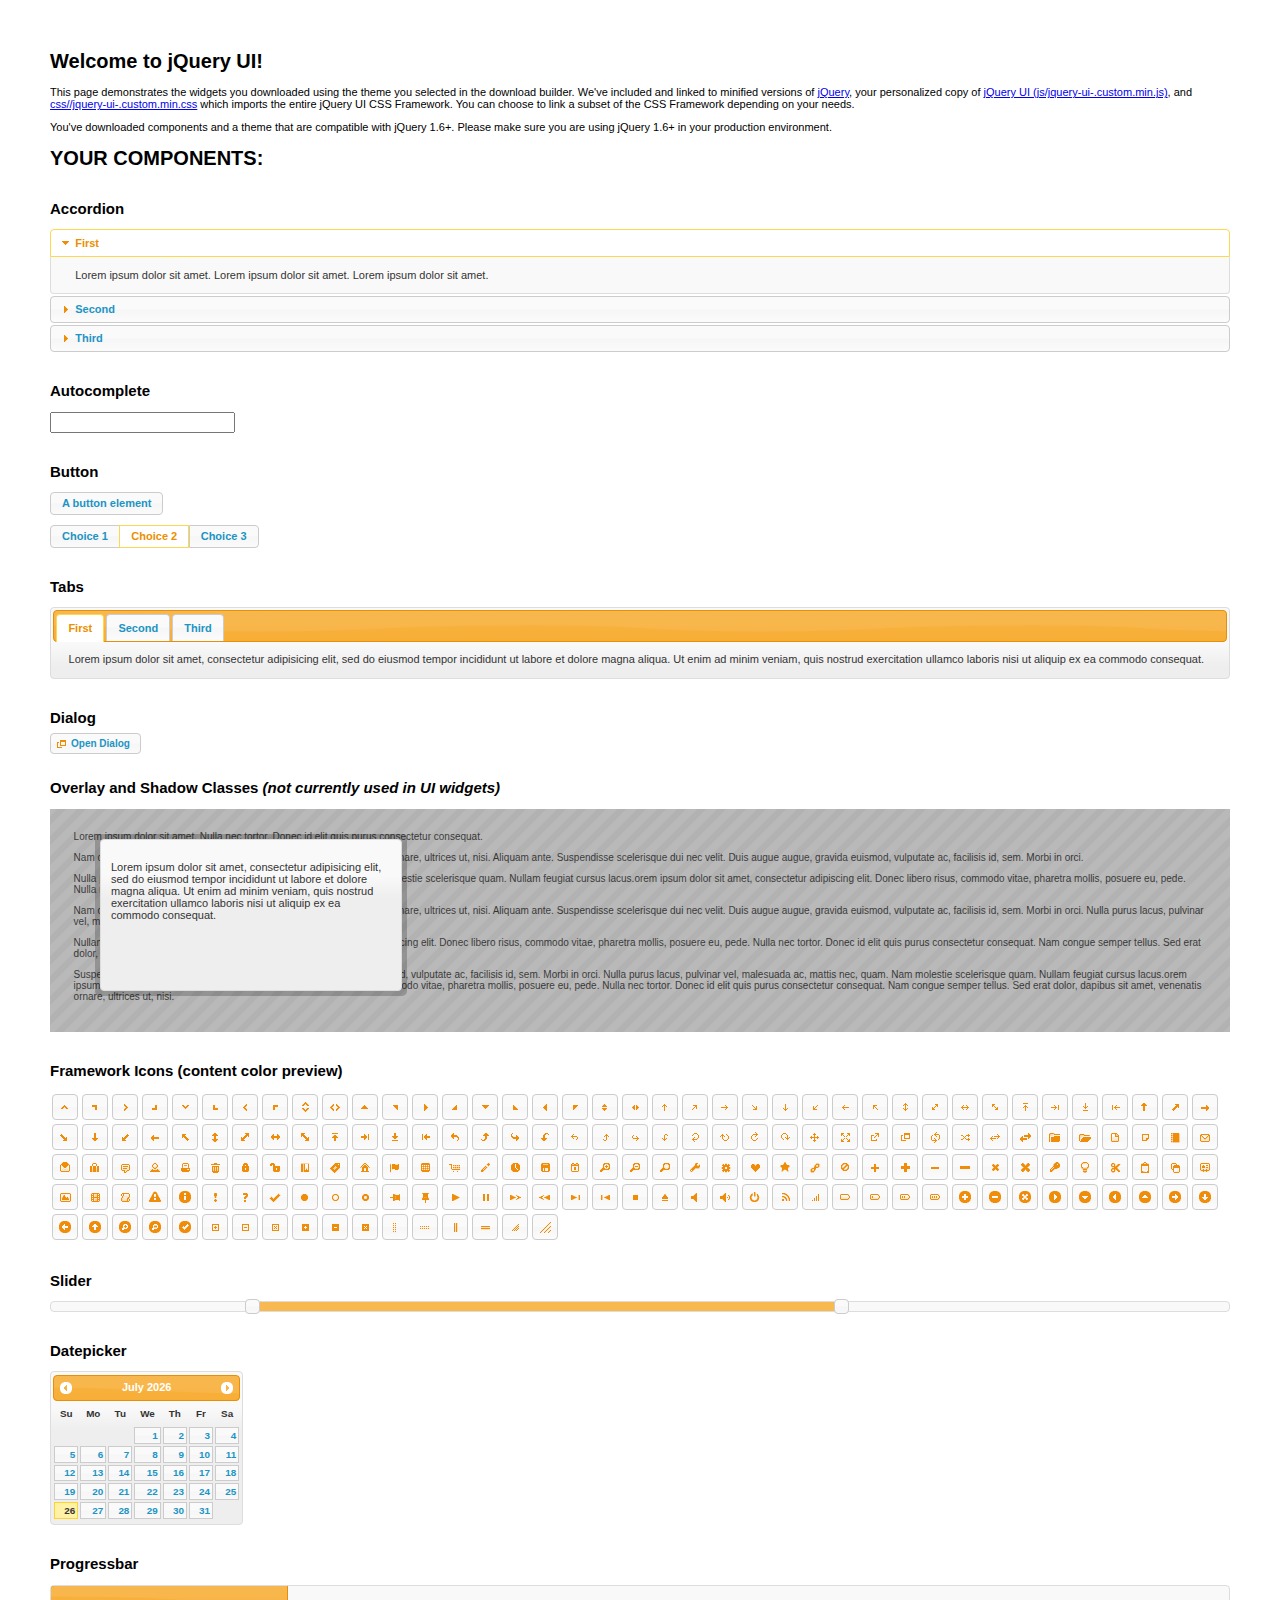
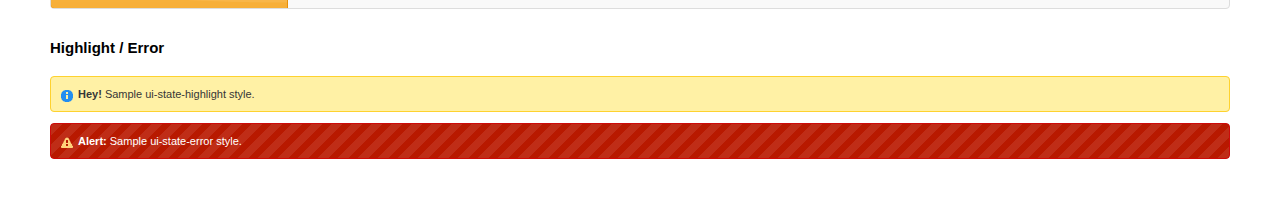
==== public/jquery-ui/index.html @ 919c1bcc "Added old UI" ====
<!doctype html>
<html lang="us">
<head>
	<meta charset="utf-8">
	<title>jQuery UI Example Page</title>
	<link href="css/ui-lightness/jquery-ui-1.10.4.custom.css" rel="stylesheet">
	<script src="js/jquery-1.10.2.js"></script>
	<script src="js/jquery-ui-1.10.4.custom.js"></script>
	<script>
	$(function() {
		
		$( "#accordion" ).accordion();
		

		
		var availableTags = [
			"ActionScript",
			"AppleScript",
			"Asp",
			"BASIC",
			"C",
			"C++",
			"Clojure",
			"COBOL",
			"ColdFusion",
			"Erlang",
			"Fortran",
			"Groovy",
			"Haskell",
			"Java",
			"JavaScript",
			"Lisp",
			"Perl",
			"PHP",
			"Python",
			"Ruby",
			"Scala",
			"Scheme"
		];
		$( "#autocomplete" ).autocomplete({
			source: availableTags
		});
		

		
		$( "#button" ).button();
		$( "#radioset" ).buttonset();
		

		
		$( "#tabs" ).tabs();
		

		
		$( "#dialog" ).dialog({
			autoOpen: false,
			width: 400,
			buttons: [
				{
					text: "Ok",
					click: function() {
						$( this ).dialog( "close" );
					}
				},
				{
					text: "Cancel",
					click: function() {
						$( this ).dialog( "close" );
					}
				}
			]
		});

		// Link to open the dialog
		$( "#dialog-link" ).click(function( event ) {
			$( "#dialog" ).dialog( "open" );
			event.preventDefault();
		});
		

		
		$( "#datepicker" ).datepicker({
			inline: true
		});
		

		
		$( "#slider" ).slider({
			range: true,
			values: [ 17, 67 ]
		});
		

		
		$( "#progressbar" ).progressbar({
			value: 20
		});
		

		// Hover states on the static widgets
		$( "#dialog-link, #icons li" ).hover(
			function() {
				$( this ).addClass( "ui-state-hover" );
			},
			function() {
				$( this ).removeClass( "ui-state-hover" );
			}
		);
	});
	</script>
	<style>
	body{
		font: 62.5% "Trebuchet MS", sans-serif;
		margin: 50px;
	}
	.demoHeaders {
		margin-top: 2em;
	}
	#dialog-link {
		padding: .4em 1em .4em 20px;
		text-decoration: none;
		position: relative;
	}
	#dialog-link span.ui-icon {
		margin: 0 5px 0 0;
		position: absolute;
		left: .2em;
		top: 50%;
		margin-top: -8px;
	}
	#icons {
		margin: 0;
		padding: 0;
	}
	#icons li {
		margin: 2px;
		position: relative;
		padding: 4px 0;
		cursor: pointer;
		float: left;
		list-style: none;
	}
	#icons span.ui-icon {
		float: left;
		margin: 0 4px;
	}
	.fakewindowcontain .ui-widget-overlay {
		position: absolute;
	}
	</style>
</head>
<body>

<h1>Welcome to jQuery UI!</h1>

<div class="ui-widget">
	<p>This page demonstrates the widgets you downloaded using the theme you selected in the download builder. We've included and linked to minified versions of <a href="js/jquery-1.10.2.js">jQuery</a>, your personalized copy of <a href="js/jquery-ui-.custom.min.js">jQuery UI (js/jquery-ui-.custom.min.js)</a>, and <a href="css//jquery-ui-.custom.min.css">css//jquery-ui-.custom.min.css</a> which imports the entire jQuery UI CSS Framework. You can choose to link a subset of the CSS Framework depending on your needs. </p>
	<p>You've downloaded components and a theme that are compatible with jQuery 1.6+. Please make sure you are using jQuery 1.6+ in your production environment.</p>
</div>

<h1>YOUR COMPONENTS:</h1>


<!-- Accordion -->
<h2 class="demoHeaders">Accordion</h2>
<div id="accordion">
	<h3>First</h3>
	<div>Lorem ipsum dolor sit amet. Lorem ipsum dolor sit amet. Lorem ipsum dolor sit amet.</div>
	<h3>Second</h3>
	<div>Phasellus mattis tincidunt nibh.</div>
	<h3>Third</h3>
	<div>Nam dui erat, auctor a, dignissim quis.</div>
</div>



<!-- Autocomplete -->
<h2 class="demoHeaders">Autocomplete</h2>
<div>
	<input id="autocomplete" title="type &quot;a&quot;">
</div>



<!-- Button -->
<h2 class="demoHeaders">Button</h2>
<button id="button">A button element</button>
<form style="margin-top: 1em;">
	<div id="radioset">
		<input type="radio" id="radio1" name="radio"><label for="radio1">Choice 1</label>
		<input type="radio" id="radio2" name="radio" checked="checked"><label for="radio2">Choice 2</label>
		<input type="radio" id="radio3" name="radio"><label for="radio3">Choice 3</label>
	</div>
</form>



<!-- Tabs -->
<h2 class="demoHeaders">Tabs</h2>
<div id="tabs">
	<ul>
		<li><a href="#tabs-1">First</a></li>
		<li><a href="#tabs-2">Second</a></li>
		<li><a href="#tabs-3">Third</a></li>
	</ul>
	<div id="tabs-1">Lorem ipsum dolor sit amet, consectetur adipisicing elit, sed do eiusmod tempor incididunt ut labore et dolore magna aliqua. Ut enim ad minim veniam, quis nostrud exercitation ullamco laboris nisi ut aliquip ex ea commodo consequat.</div>
	<div id="tabs-2">Phasellus mattis tincidunt nibh. Cras orci urna, blandit id, pretium vel, aliquet ornare, felis. Maecenas scelerisque sem non nisl. Fusce sed lorem in enim dictum bibendum.</div>
	<div id="tabs-3">Nam dui erat, auctor a, dignissim quis, sollicitudin eu, felis. Pellentesque nisi urna, interdum eget, sagittis et, consequat vestibulum, lacus. Mauris porttitor ullamcorper augue.</div>
</div>



<!-- Dialog NOTE: Dialog is not generated by UI in this demo so it can be visually styled in themeroller-->
<h2 class="demoHeaders">Dialog</h2>
<p><a href="#" id="dialog-link" class="ui-state-default ui-corner-all"><span class="ui-icon ui-icon-newwin"></span>Open Dialog</a></p>

<h2 class="demoHeaders">Overlay and Shadow Classes <em>(not currently used in UI widgets)</em></h2>
<div style="position: relative; width: 96%; height: 200px; padding:1% 2%; overflow:hidden;" class="fakewindowcontain">
	<p>Lorem ipsum dolor sit amet,  Nulla nec tortor. Donec id elit quis purus consectetur consequat. </p><p>Nam congue semper tellus. Sed erat dolor, dapibus sit amet, venenatis ornare, ultrices ut, nisi. Aliquam ante. Suspendisse scelerisque dui nec velit. Duis augue augue, gravida euismod, vulputate ac, facilisis id, sem. Morbi in orci. </p><p>Nulla purus lacus, pulvinar vel, malesuada ac, mattis nec, quam. Nam molestie scelerisque quam. Nullam feugiat cursus lacus.orem ipsum dolor sit amet, consectetur adipiscing elit. Donec libero risus, commodo vitae, pharetra mollis, posuere eu, pede. Nulla nec tortor. Donec id elit quis purus consectetur consequat. </p><p>Nam congue semper tellus. Sed erat dolor, dapibus sit amet, venenatis ornare, ultrices ut, nisi. Aliquam ante. Suspendisse scelerisque dui nec velit. Duis augue augue, gravida euismod, vulputate ac, facilisis id, sem. Morbi in orci. Nulla purus lacus, pulvinar vel, malesuada ac, mattis nec, quam. Nam molestie scelerisque quam. </p><p>Nullam feugiat cursus lacus.orem ipsum dolor sit amet, consectetur adipiscing elit. Donec libero risus, commodo vitae, pharetra mollis, posuere eu, pede. Nulla nec tortor. Donec id elit quis purus consectetur consequat. Nam congue semper tellus. Sed erat dolor, dapibus sit amet, venenatis ornare, ultrices ut, nisi. Aliquam ante. </p><p>Suspendisse scelerisque dui nec velit. Duis augue augue, gravida euismod, vulputate ac, facilisis id, sem. Morbi in orci. Nulla purus lacus, pulvinar vel, malesuada ac, mattis nec, quam. Nam molestie scelerisque quam. Nullam feugiat cursus lacus.orem ipsum dolor sit amet, consectetur adipiscing elit. Donec libero risus, commodo vitae, pharetra mollis, posuere eu, pede. Nulla nec tortor. Donec id elit quis purus consectetur consequat. Nam congue semper tellus. Sed erat dolor, dapibus sit amet, venenatis ornare, ultrices ut, nisi. </p>

	<!-- ui-dialog -->
	<div class="ui-overlay"><div class="ui-widget-overlay"></div><div class="ui-widget-shadow ui-corner-all" style="width: 302px; height: 152px; position: absolute; left: 50px; top: 30px;"></div></div>
	<div style="position: absolute; width: 280px; height: 130px;left: 50px; top: 30px; padding: 10px;" class="ui-widget ui-widget-content ui-corner-all">
		<div class="ui-dialog-content ui-widget-content" style="background: none; border: 0;">
			<p>Lorem ipsum dolor sit amet, consectetur adipisicing elit, sed do eiusmod tempor incididunt ut labore et dolore magna aliqua. Ut enim ad minim veniam, quis nostrud exercitation ullamco laboris nisi ut aliquip ex ea commodo consequat.</p>
		</div>
	</div>

</div>

<!-- ui-dialog -->
<div id="dialog" title="Dialog Title">
	<p>Lorem ipsum dolor sit amet, consectetur adipisicing elit, sed do eiusmod tempor incididunt ut labore et dolore magna aliqua. Ut enim ad minim veniam, quis nostrud exercitation ullamco laboris nisi ut aliquip ex ea commodo consequat.</p>
</div>



<h2 class="demoHeaders">Framework Icons (content color preview)</h2>
<ul id="icons" class="ui-widget ui-helper-clearfix">
	<li class="ui-state-default ui-corner-all" title=".ui-icon-carat-1-n"><span class="ui-icon ui-icon-carat-1-n"></span></li>
	<li class="ui-state-default ui-corner-all" title=".ui-icon-carat-1-ne"><span class="ui-icon ui-icon-carat-1-ne"></span></li>
	<li class="ui-state-default ui-corner-all" title=".ui-icon-carat-1-e"><span class="ui-icon ui-icon-carat-1-e"></span></li>
	<li class="ui-state-default ui-corner-all" title=".ui-icon-carat-1-se"><span class="ui-icon ui-icon-carat-1-se"></span></li>
	<li class="ui-state-default ui-corner-all" title=".ui-icon-carat-1-s"><span class="ui-icon ui-icon-carat-1-s"></span></li>
	<li class="ui-state-default ui-corner-all" title=".ui-icon-carat-1-sw"><span class="ui-icon ui-icon-carat-1-sw"></span></li>
	<li class="ui-state-default ui-corner-all" title=".ui-icon-carat-1-w"><span class="ui-icon ui-icon-carat-1-w"></span></li>
	<li class="ui-state-default ui-corner-all" title=".ui-icon-carat-1-nw"><span class="ui-icon ui-icon-carat-1-nw"></span></li>
	<li class="ui-state-default ui-corner-all" title=".ui-icon-carat-2-n-s"><span class="ui-icon ui-icon-carat-2-n-s"></span></li>
	<li class="ui-state-default ui-corner-all" title=".ui-icon-carat-2-e-w"><span class="ui-icon ui-icon-carat-2-e-w"></span></li>
	<li class="ui-state-default ui-corner-all" title=".ui-icon-triangle-1-n"><span class="ui-icon ui-icon-triangle-1-n"></span></li>
	<li class="ui-state-default ui-corner-all" title=".ui-icon-triangle-1-ne"><span class="ui-icon ui-icon-triangle-1-ne"></span></li>
	<li class="ui-state-default ui-corner-all" title=".ui-icon-triangle-1-e"><span class="ui-icon ui-icon-triangle-1-e"></span></li>
	<li class="ui-state-default ui-corner-all" title=".ui-icon-triangle-1-se"><span class="ui-icon ui-icon-triangle-1-se"></span></li>
	<li class="ui-state-default ui-corner-all" title=".ui-icon-triangle-1-s"><span class="ui-icon ui-icon-triangle-1-s"></span></li>
	<li class="ui-state-default ui-corner-all" title=".ui-icon-triangle-1-sw"><span class="ui-icon ui-icon-triangle-1-sw"></span></li>
	<li class="ui-state-default ui-corner-all" title=".ui-icon-triangle-1-w"><span class="ui-icon ui-icon-triangle-1-w"></span></li>
	<li class="ui-state-default ui-corner-all" title=".ui-icon-triangle-1-nw"><span class="ui-icon ui-icon-triangle-1-nw"></span></li>
	<li class="ui-state-default ui-corner-all" title=".ui-icon-triangle-2-n-s"><span class="ui-icon ui-icon-triangle-2-n-s"></span></li>
	<li class="ui-state-default ui-corner-all" title=".ui-icon-triangle-2-e-w"><span class="ui-icon ui-icon-triangle-2-e-w"></span></li>
	<li class="ui-state-default ui-corner-all" title=".ui-icon-arrow-1-n"><span class="ui-icon ui-icon-arrow-1-n"></span></li>
	<li class="ui-state-default ui-corner-all" title=".ui-icon-arrow-1-ne"><span class="ui-icon ui-icon-arrow-1-ne"></span></li>
	<li class="ui-state-default ui-corner-all" title=".ui-icon-arrow-1-e"><span class="ui-icon ui-icon-arrow-1-e"></span></li>
	<li class="ui-state-default ui-corner-all" title=".ui-icon-arrow-1-se"><span class="ui-icon ui-icon-arrow-1-se"></span></li>
	<li class="ui-state-default ui-corner-all" title=".ui-icon-arrow-1-s"><span class="ui-icon ui-icon-arrow-1-s"></span></li>
	<li class="ui-state-default ui-corner-all" title=".ui-icon-arrow-1-sw"><span class="ui-icon ui-icon-arrow-1-sw"></span></li>
	<li class="ui-state-default ui-corner-all" title=".ui-icon-arrow-1-w"><span class="ui-icon ui-icon-arrow-1-w"></span></li>
	<li class="ui-state-default ui-corner-all" title=".ui-icon-arrow-1-nw"><span class="ui-icon ui-icon-arrow-1-nw"></span></li>
	<li class="ui-state-default ui-corner-all" title=".ui-icon-arrow-2-n-s"><span class="ui-icon ui-icon-arrow-2-n-s"></span></li>
	<li class="ui-state-default ui-corner-all" title=".ui-icon-arrow-2-ne-sw"><span class="ui-icon ui-icon-arrow-2-ne-sw"></span></li>
	<li class="ui-state-default ui-corner-all" title=".ui-icon-arrow-2-e-w"><span class="ui-icon ui-icon-arrow-2-e-w"></span></li>
	<li class="ui-state-default ui-corner-all" title=".ui-icon-arrow-2-se-nw"><span class="ui-icon ui-icon-arrow-2-se-nw"></span></li>
	<li class="ui-state-default ui-corner-all" title=".ui-icon-arrowstop-1-n"><span class="ui-icon ui-icon-arrowstop-1-n"></span></li>
	<li class="ui-state-default ui-corner-all" title=".ui-icon-arrowstop-1-e"><span class="ui-icon ui-icon-arrowstop-1-e"></span></li>
	<li class="ui-state-default ui-corner-all" title=".ui-icon-arrowstop-1-s"><span class="ui-icon ui-icon-arrowstop-1-s"></span></li>
	<li class="ui-state-default ui-corner-all" title=".ui-icon-arrowstop-1-w"><span class="ui-icon ui-icon-arrowstop-1-w"></span></li>
	<li class="ui-state-default ui-corner-all" title=".ui-icon-arrowthick-1-n"><span class="ui-icon ui-icon-arrowthick-1-n"></span></li>
	<li class="ui-state-default ui-corner-all" title=".ui-icon-arrowthick-1-ne"><span class="ui-icon ui-icon-arrowthick-1-ne"></span></li>
	<li class="ui-state-default ui-corner-all" title=".ui-icon-arrowthick-1-e"><span class="ui-icon ui-icon-arrowthick-1-e"></span></li>
	<li class="ui-state-default ui-corner-all" title=".ui-icon-arrowthick-1-se"><span class="ui-icon ui-icon-arrowthick-1-se"></span></li>
	<li class="ui-state-default ui-corner-all" title=".ui-icon-arrowthick-1-s"><span class="ui-icon ui-icon-arrowthick-1-s"></span></li>
	<li class="ui-state-default ui-corner-all" title=".ui-icon-arrowthick-1-sw"><span class="ui-icon ui-icon-arrowthick-1-sw"></span></li>
	<li class="ui-state-default ui-corner-all" title=".ui-icon-arrowthick-1-w"><span class="ui-icon ui-icon-arrowthick-1-w"></span></li>
	<li class="ui-state-default ui-corner-all" title=".ui-icon-arrowthick-1-nw"><span class="ui-icon ui-icon-arrowthick-1-nw"></span></li>
	<li class="ui-state-default ui-corner-all" title=".ui-icon-arrowthick-2-n-s"><span class="ui-icon ui-icon-arrowthick-2-n-s"></span></li>
	<li class="ui-state-default ui-corner-all" title=".ui-icon-arrowthick-2-ne-sw"><span class="ui-icon ui-icon-arrowthick-2-ne-sw"></span></li>
	<li class="ui-state-default ui-corner-all" title=".ui-icon-arrowthick-2-e-w"><span class="ui-icon ui-icon-arrowthick-2-e-w"></span></li>
	<li class="ui-state-default ui-corner-all" title=".ui-icon-arrowthick-2-se-nw"><span class="ui-icon ui-icon-arrowthick-2-se-nw"></span></li>
	<li class="ui-state-default ui-corner-all" title=".ui-icon-arrowthickstop-1-n"><span class="ui-icon ui-icon-arrowthickstop-1-n"></span></li>
	<li class="ui-state-default ui-corner-all" title=".ui-icon-arrowthickstop-1-e"><span class="ui-icon ui-icon-arrowthickstop-1-e"></span></li>
	<li class="ui-state-default ui-corner-all" title=".ui-icon-arrowthickstop-1-s"><span class="ui-icon ui-icon-arrowthickstop-1-s"></span></li>
	<li class="ui-state-default ui-corner-all" title=".ui-icon-arrowthickstop-1-w"><span class="ui-icon ui-icon-arrowthickstop-1-w"></span></li>
	<li class="ui-state-default ui-corner-all" title=".ui-icon-arrowreturnthick-1-w"><span class="ui-icon ui-icon-arrowreturnthick-1-w"></span></li>
	<li class="ui-state-default ui-corner-all" title=".ui-icon-arrowreturnthick-1-n"><span class="ui-icon ui-icon-arrowreturnthick-1-n"></span></li>
	<li class="ui-state-default ui-corner-all" title=".ui-icon-arrowreturnthick-1-e"><span class="ui-icon ui-icon-arrowreturnthick-1-e"></span></li>
	<li class="ui-state-default ui-corner-all" title=".ui-icon-arrowreturnthick-1-s"><span class="ui-icon ui-icon-arrowreturnthick-1-s"></span></li>
	<li class="ui-state-default ui-corner-all" title=".ui-icon-arrowreturn-1-w"><span class="ui-icon ui-icon-arrowreturn-1-w"></span></li>
	<li class="ui-state-default ui-corner-all" title=".ui-icon-arrowreturn-1-n"><span class="ui-icon ui-icon-arrowreturn-1-n"></span></li>
	<li class="ui-state-default ui-corner-all" title=".ui-icon-arrowreturn-1-e"><span class="ui-icon ui-icon-arrowreturn-1-e"></span></li>
	<li class="ui-state-default ui-corner-all" title=".ui-icon-arrowreturn-1-s"><span class="ui-icon ui-icon-arrowreturn-1-s"></span></li>
	<li class="ui-state-default ui-corner-all" title=".ui-icon-arrowrefresh-1-w"><span class="ui-icon ui-icon-arrowrefresh-1-w"></span></li>
	<li class="ui-state-default ui-corner-all" title=".ui-icon-arrowrefresh-1-n"><span class="ui-icon ui-icon-arrowrefresh-1-n"></span></li>
	<li class="ui-state-default ui-corner-all" title=".ui-icon-arrowrefresh-1-e"><span class="ui-icon ui-icon-arrowrefresh-1-e"></span></li>
	<li class="ui-state-default ui-corner-all" title=".ui-icon-arrowrefresh-1-s"><span class="ui-icon ui-icon-arrowrefresh-1-s"></span></li>
	<li class="ui-state-default ui-corner-all" title=".ui-icon-arrow-4"><span class="ui-icon ui-icon-arrow-4"></span></li>
	<li class="ui-state-default ui-corner-all" title=".ui-icon-arrow-4-diag"><span class="ui-icon ui-icon-arrow-4-diag"></span></li>
	<li class="ui-state-default ui-corner-all" title=".ui-icon-extlink"><span class="ui-icon ui-icon-extlink"></span></li>
	<li class="ui-state-default ui-corner-all" title=".ui-icon-newwin"><span class="ui-icon ui-icon-newwin"></span></li>
	<li class="ui-state-default ui-corner-all" title=".ui-icon-refresh"><span class="ui-icon ui-icon-refresh"></span></li>
	<li class="ui-state-default ui-corner-all" title=".ui-icon-shuffle"><span class="ui-icon ui-icon-shuffle"></span></li>
	<li class="ui-state-default ui-corner-all" title=".ui-icon-transfer-e-w"><span class="ui-icon ui-icon-transfer-e-w"></span></li>
	<li class="ui-state-default ui-corner-all" title=".ui-icon-transferthick-e-w"><span class="ui-icon ui-icon-transferthick-e-w"></span></li>
	<li class="ui-state-default ui-corner-all" title=".ui-icon-folder-collapsed"><span class="ui-icon ui-icon-folder-collapsed"></span></li>
	<li class="ui-state-default ui-corner-all" title=".ui-icon-folder-open"><span class="ui-icon ui-icon-folder-open"></span></li>
	<li class="ui-state-default ui-corner-all" title=".ui-icon-document"><span class="ui-icon ui-icon-document"></span></li>
	<li class="ui-state-default ui-corner-all" title=".ui-icon-document-b"><span class="ui-icon ui-icon-document-b"></span></li>
	<li class="ui-state-default ui-corner-all" title=".ui-icon-note"><span class="ui-icon ui-icon-note"></span></li>
	<li class="ui-state-default ui-corner-all" title=".ui-icon-mail-closed"><span class="ui-icon ui-icon-mail-closed"></span></li>
	<li class="ui-state-default ui-corner-all" title=".ui-icon-mail-open"><span class="ui-icon ui-icon-mail-open"></span></li>
	<li class="ui-state-default ui-corner-all" title=".ui-icon-suitcase"><span class="ui-icon ui-icon-suitcase"></span></li>
	<li class="ui-state-default ui-corner-all" title=".ui-icon-comment"><span class="ui-icon ui-icon-comment"></span></li>
	<li class="ui-state-default ui-corner-all" title=".ui-icon-person"><span class="ui-icon ui-icon-person"></span></li>
	<li class="ui-state-default ui-corner-all" title=".ui-icon-print"><span class="ui-icon ui-icon-print"></span></li>
	<li class="ui-state-default ui-corner-all" title=".ui-icon-trash"><span class="ui-icon ui-icon-trash"></span></li>
	<li class="ui-state-default ui-corner-all" title=".ui-icon-locked"><span class="ui-icon ui-icon-locked"></span></li>
	<li class="ui-state-default ui-corner-all" title=".ui-icon-unlocked"><span class="ui-icon ui-icon-unlocked"></span></li>
	<li class="ui-state-default ui-corner-all" title=".ui-icon-bookmark"><span class="ui-icon ui-icon-bookmark"></span></li>
	<li class="ui-state-default ui-corner-all" title=".ui-icon-tag"><span class="ui-icon ui-icon-tag"></span></li>
	<li class="ui-state-default ui-corner-all" title=".ui-icon-home"><span class="ui-icon ui-icon-home"></span></li>
	<li class="ui-state-default ui-corner-all" title=".ui-icon-flag"><span class="ui-icon ui-icon-flag"></span></li>
	<li class="ui-state-default ui-corner-all" title=".ui-icon-calculator"><span class="ui-icon ui-icon-calculator"></span></li>
	<li class="ui-state-default ui-corner-all" title=".ui-icon-cart"><span class="ui-icon ui-icon-cart"></span></li>
	<li class="ui-state-default ui-corner-all" title=".ui-icon-pencil"><span class="ui-icon ui-icon-pencil"></span></li>
	<li class="ui-state-default ui-corner-all" title=".ui-icon-clock"><span class="ui-icon ui-icon-clock"></span></li>
	<li class="ui-state-default ui-corner-all" title=".ui-icon-disk"><span class="ui-icon ui-icon-disk"></span></li>
	<li class="ui-state-default ui-corner-all" title=".ui-icon-calendar"><span class="ui-icon ui-icon-calendar"></span></li>
	<li class="ui-state-default ui-corner-all" title=".ui-icon-zoomin"><span class="ui-icon ui-icon-zoomin"></span></li>
	<li class="ui-state-default ui-corner-all" title=".ui-icon-zoomout"><span class="ui-icon ui-icon-zoomout"></span></li>
	<li class="ui-state-default ui-corner-all" title=".ui-icon-search"><span class="ui-icon ui-icon-search"></span></li>
	<li class="ui-state-default ui-corner-all" title=".ui-icon-wrench"><span class="ui-icon ui-icon-wrench"></span></li>
	<li class="ui-state-default ui-corner-all" title=".ui-icon-gear"><span class="ui-icon ui-icon-gear"></span></li>
	<li class="ui-state-default ui-corner-all" title=".ui-icon-heart"><span class="ui-icon ui-icon-heart"></span></li>
	<li class="ui-state-default ui-corner-all" title=".ui-icon-star"><span class="ui-icon ui-icon-star"></span></li>
	<li class="ui-state-default ui-corner-all" title=".ui-icon-link"><span class="ui-icon ui-icon-link"></span></li>
	<li class="ui-state-default ui-corner-all" title=".ui-icon-cancel"><span class="ui-icon ui-icon-cancel"></span></li>
	<li class="ui-state-default ui-corner-all" title=".ui-icon-plus"><span class="ui-icon ui-icon-plus"></span></li>
	<li class="ui-state-default ui-corner-all" title=".ui-icon-plusthick"><span class="ui-icon ui-icon-plusthick"></span></li>
	<li class="ui-state-default ui-corner-all" title=".ui-icon-minus"><span class="ui-icon ui-icon-minus"></span></li>
	<li class="ui-state-default ui-corner-all" title=".ui-icon-minusthick"><span class="ui-icon ui-icon-minusthick"></span></li>
	<li class="ui-state-default ui-corner-all" title=".ui-icon-close"><span class="ui-icon ui-icon-close"></span></li>
	<li class="ui-state-default ui-corner-all" title=".ui-icon-closethick"><span class="ui-icon ui-icon-closethick"></span></li>
	<li class="ui-state-default ui-corner-all" title=".ui-icon-key"><span class="ui-icon ui-icon-key"></span></li>
	<li class="ui-state-default ui-corner-all" title=".ui-icon-lightbulb"><span class="ui-icon ui-icon-lightbulb"></span></li>
	<li class="ui-state-default ui-corner-all" title=".ui-icon-scissors"><span class="ui-icon ui-icon-scissors"></span></li>
	<li class="ui-state-default ui-corner-all" title=".ui-icon-clipboard"><span class="ui-icon ui-icon-clipboard"></span></li>
	<li class="ui-state-default ui-corner-all" title=".ui-icon-copy"><span class="ui-icon ui-icon-copy"></span></li>
	<li class="ui-state-default ui-corner-all" title=".ui-icon-contact"><span class="ui-icon ui-icon-contact"></span></li>
	<li class="ui-state-default ui-corner-all" title=".ui-icon-image"><span class="ui-icon ui-icon-image"></span></li>
	<li class="ui-state-default ui-corner-all" title=".ui-icon-video"><span class="ui-icon ui-icon-video"></span></li>
	<li class="ui-state-default ui-corner-all" title=".ui-icon-script"><span class="ui-icon ui-icon-script"></span></li>
	<li class="ui-state-default ui-corner-all" title=".ui-icon-alert"><span class="ui-icon ui-icon-alert"></span></li>
	<li class="ui-state-default ui-corner-all" title=".ui-icon-info"><span class="ui-icon ui-icon-info"></span></li>
	<li class="ui-state-default ui-corner-all" title=".ui-icon-notice"><span class="ui-icon ui-icon-notice"></span></li>
	<li class="ui-state-default ui-corner-all" title=".ui-icon-help"><span class="ui-icon ui-icon-help"></span></li>
	<li class="ui-state-default ui-corner-all" title=".ui-icon-check"><span class="ui-icon ui-icon-check"></span></li>
	<li class="ui-state-default ui-corner-all" title=".ui-icon-bullet"><span class="ui-icon ui-icon-bullet"></span></li>
	<li class="ui-state-default ui-corner-all" title=".ui-icon-radio-off"><span class="ui-icon ui-icon-radio-off"></span></li>
	<li class="ui-state-default ui-corner-all" title=".ui-icon-radio-on"><span class="ui-icon ui-icon-radio-on"></span></li>
	<li class="ui-state-default ui-corner-all" title=".ui-icon-pin-w"><span class="ui-icon ui-icon-pin-w"></span></li>
	<li class="ui-state-default ui-corner-all" title=".ui-icon-pin-s"><span class="ui-icon ui-icon-pin-s"></span></li>
	<li class="ui-state-default ui-corner-all" title=".ui-icon-play"><span class="ui-icon ui-icon-play"></span></li>
	<li class="ui-state-default ui-corner-all" title=".ui-icon-pause"><span class="ui-icon ui-icon-pause"></span></li>
	<li class="ui-state-default ui-corner-all" title=".ui-icon-seek-next"><span class="ui-icon ui-icon-seek-next"></span></li>
	<li class="ui-state-default ui-corner-all" title=".ui-icon-seek-prev"><span class="ui-icon ui-icon-seek-prev"></span></li>
	<li class="ui-state-default ui-corner-all" title=".ui-icon-seek-end"><span class="ui-icon ui-icon-seek-end"></span></li>
	<li class="ui-state-default ui-corner-all" title=".ui-icon-seek-first"><span class="ui-icon ui-icon-seek-first"></span></li>
	<li class="ui-state-default ui-corner-all" title=".ui-icon-stop"><span class="ui-icon ui-icon-stop"></span></li>
	<li class="ui-state-default ui-corner-all" title=".ui-icon-eject"><span class="ui-icon ui-icon-eject"></span></li>
	<li class="ui-state-default ui-corner-all" title=".ui-icon-volume-off"><span class="ui-icon ui-icon-volume-off"></span></li>
	<li class="ui-state-default ui-corner-all" title=".ui-icon-volume-on"><span class="ui-icon ui-icon-volume-on"></span></li>
	<li class="ui-state-default ui-corner-all" title=".ui-icon-power"><span class="ui-icon ui-icon-power"></span></li>
	<li class="ui-state-default ui-corner-all" title=".ui-icon-signal-diag"><span class="ui-icon ui-icon-signal-diag"></span></li>
	<li class="ui-state-default ui-corner-all" title=".ui-icon-signal"><span class="ui-icon ui-icon-signal"></span></li>
	<li class="ui-state-default ui-corner-all" title=".ui-icon-battery-0"><span class="ui-icon ui-icon-battery-0"></span></li>
	<li class="ui-state-default ui-corner-all" title=".ui-icon-battery-1"><span class="ui-icon ui-icon-battery-1"></span></li>
	<li class="ui-state-default ui-corner-all" title=".ui-icon-battery-2"><span class="ui-icon ui-icon-battery-2"></span></li>
	<li class="ui-state-default ui-corner-all" title=".ui-icon-battery-3"><span class="ui-icon ui-icon-battery-3"></span></li>
	<li class="ui-state-default ui-corner-all" title=".ui-icon-circle-plus"><span class="ui-icon ui-icon-circle-plus"></span></li>
	<li class="ui-state-default ui-corner-all" title=".ui-icon-circle-minus"><span class="ui-icon ui-icon-circle-minus"></span></li>
	<li class="ui-state-default ui-corner-all" title=".ui-icon-circle-close"><span class="ui-icon ui-icon-circle-close"></span></li>
	<li class="ui-state-default ui-corner-all" title=".ui-icon-circle-triangle-e"><span class="ui-icon ui-icon-circle-triangle-e"></span></li>
	<li class="ui-state-default ui-corner-all" title=".ui-icon-circle-triangle-s"><span class="ui-icon ui-icon-circle-triangle-s"></span></li>
	<li class="ui-state-default ui-corner-all" title=".ui-icon-circle-triangle-w"><span class="ui-icon ui-icon-circle-triangle-w"></span></li>
	<li class="ui-state-default ui-corner-all" title=".ui-icon-circle-triangle-n"><span class="ui-icon ui-icon-circle-triangle-n"></span></li>
	<li class="ui-state-default ui-corner-all" title=".ui-icon-circle-arrow-e"><span class="ui-icon ui-icon-circle-arrow-e"></span></li>
	<li class="ui-state-default ui-corner-all" title=".ui-icon-circle-arrow-s"><span class="ui-icon ui-icon-circle-arrow-s"></span></li>
	<li class="ui-state-default ui-corner-all" title=".ui-icon-circle-arrow-w"><span class="ui-icon ui-icon-circle-arrow-w"></span></li>
	<li class="ui-state-default ui-corner-all" title=".ui-icon-circle-arrow-n"><span class="ui-icon ui-icon-circle-arrow-n"></span></li>
	<li class="ui-state-default ui-corner-all" title=".ui-icon-circle-zoomin"><span class="ui-icon ui-icon-circle-zoomin"></span></li>
	<li class="ui-state-default ui-corner-all" title=".ui-icon-circle-zoomout"><span class="ui-icon ui-icon-circle-zoomout"></span></li>
	<li class="ui-state-default ui-corner-all" title=".ui-icon-circle-check"><span class="ui-icon ui-icon-circle-check"></span></li>
	<li class="ui-state-default ui-corner-all" title=".ui-icon-circlesmall-plus"><span class="ui-icon ui-icon-circlesmall-plus"></span></li>
	<li class="ui-state-default ui-corner-all" title=".ui-icon-circlesmall-minus"><span class="ui-icon ui-icon-circlesmall-minus"></span></li>
	<li class="ui-state-default ui-corner-all" title=".ui-icon-circlesmall-close"><span class="ui-icon ui-icon-circlesmall-close"></span></li>
	<li class="ui-state-default ui-corner-all" title=".ui-icon-squaresmall-plus"><span class="ui-icon ui-icon-squaresmall-plus"></span></li>
	<li class="ui-state-default ui-corner-all" title=".ui-icon-squaresmall-minus"><span class="ui-icon ui-icon-squaresmall-minus"></span></li>
	<li class="ui-state-default ui-corner-all" title=".ui-icon-squaresmall-close"><span class="ui-icon ui-icon-squaresmall-close"></span></li>
	<li class="ui-state-default ui-corner-all" title=".ui-icon-grip-dotted-vertical"><span class="ui-icon ui-icon-grip-dotted-vertical"></span></li>
	<li class="ui-state-default ui-corner-all" title=".ui-icon-grip-dotted-horizontal"><span class="ui-icon ui-icon-grip-dotted-horizontal"></span></li>
	<li class="ui-state-default ui-corner-all" title=".ui-icon-grip-solid-vertical"><span class="ui-icon ui-icon-grip-solid-vertical"></span></li>
	<li class="ui-state-default ui-corner-all" title=".ui-icon-grip-solid-horizontal"><span class="ui-icon ui-icon-grip-solid-horizontal"></span></li>
	<li class="ui-state-default ui-corner-all" title=".ui-icon-gripsmall-diagonal-se"><span class="ui-icon ui-icon-gripsmall-diagonal-se"></span></li>
	<li class="ui-state-default ui-corner-all" title=".ui-icon-grip-diagonal-se"><span class="ui-icon ui-icon-grip-diagonal-se"></span></li>
</ul>


<!-- Slider -->
<h2 class="demoHeaders">Slider</h2>
<div id="slider"></div>



<!-- Datepicker -->
<h2 class="demoHeaders">Datepicker</h2>
<div id="datepicker"></div>



<!-- Progressbar -->
<h2 class="demoHeaders">Progressbar</h2>
<div id="progressbar"></div>


<!-- Highlight / Error -->
<h2 class="demoHeaders">Highlight / Error</h2>
<div class="ui-widget">
	<div class="ui-state-highlight ui-corner-all" style="margin-top: 20px; padding: 0 .7em;">
		<p><span class="ui-icon ui-icon-info" style="float: left; margin-right: .3em;"></span>
		<strong>Hey!</strong> Sample ui-state-highlight style.</p>
	</div>
</div>
<br>
<div class="ui-widget">
	<div class="ui-state-error ui-corner-all" style="padding: 0 .7em;">
		<p><span class="ui-icon ui-icon-alert" style="float: left; margin-right: .3em;"></span>
		<strong>Alert:</strong> Sample ui-state-error style.</p>
	</div>
</div>

</body>
</html>
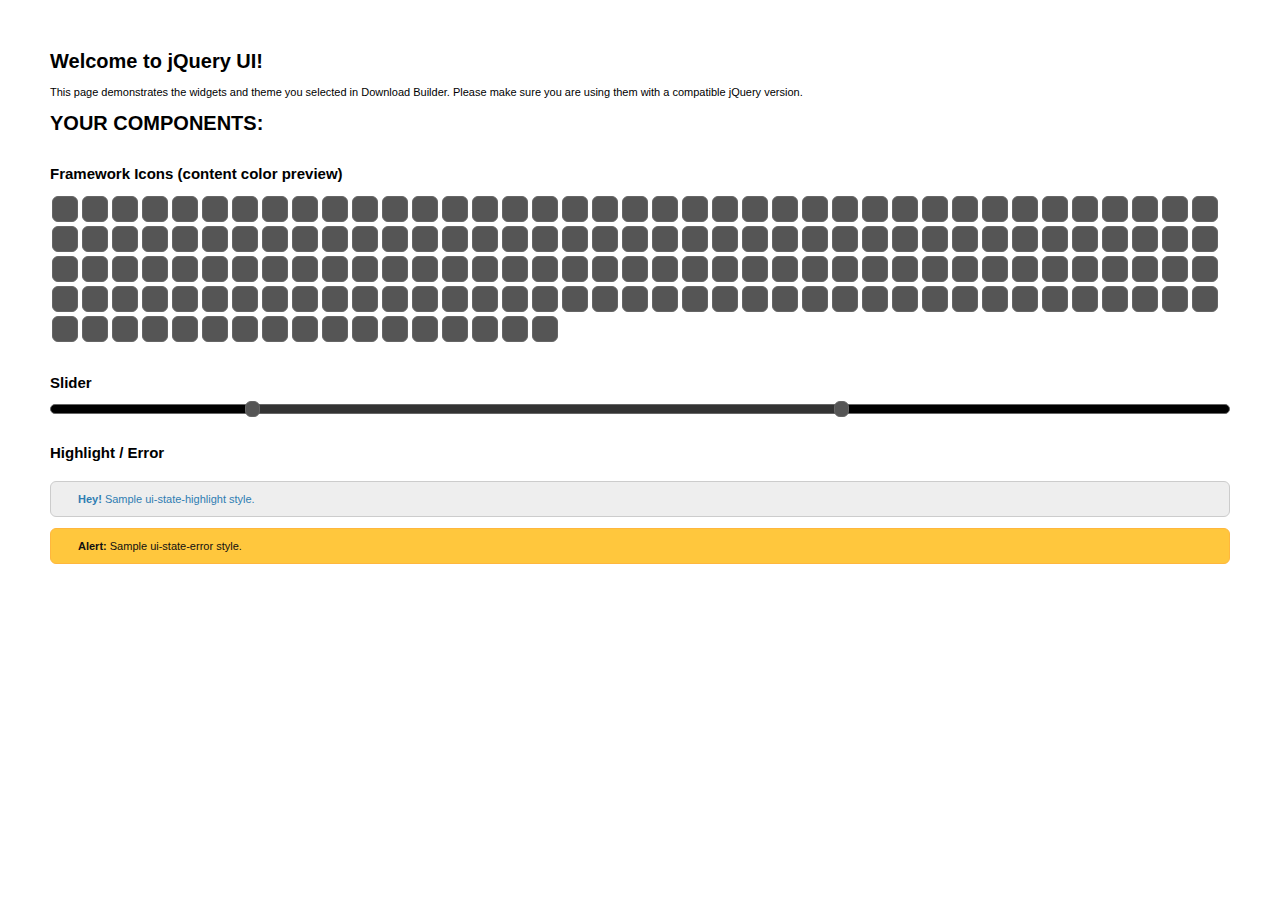
==== commit 88677420: "Little Update (New UI)" ====
--- a/public/jquery-ui/index.html
+++ b/public/jquery-ui/index.html
@@ -3,111 +3,7 @@
 <head>
 	<meta charset="utf-8">
 	<title>jQuery UI Example Page</title>
-	<link href="css/ui-lightness/jquery-ui-1.10.4.custom.css" rel="stylesheet">
-	<script src="js/jquery-1.10.2.js"></script>
-	<script src="js/jquery-ui-1.10.4.custom.js"></script>
-	<script>
-	$(function() {
-		
-		$( "#accordion" ).accordion();
-		
-
-		
-		var availableTags = [
-			"ActionScript",
-			"AppleScript",
-			"Asp",
-			"BASIC",
-			"C",
-			"C++",
-			"Clojure",
-			"COBOL",
-			"ColdFusion",
-			"Erlang",
-			"Fortran",
-			"Groovy",
-			"Haskell",
-			"Java",
-			"JavaScript",
-			"Lisp",
-			"Perl",
-			"PHP",
-			"Python",
-			"Ruby",
-			"Scala",
-			"Scheme"
-		];
-		$( "#autocomplete" ).autocomplete({
-			source: availableTags
-		});
-		
-
-		
-		$( "#button" ).button();
-		$( "#radioset" ).buttonset();
-		
-
-		
-		$( "#tabs" ).tabs();
-		
-
-		
-		$( "#dialog" ).dialog({
-			autoOpen: false,
-			width: 400,
-			buttons: [
-				{
-					text: "Ok",
-					click: function() {
-						$( this ).dialog( "close" );
-					}
-				},
-				{
-					text: "Cancel",
-					click: function() {
-						$( this ).dialog( "close" );
-					}
-				}
-			]
-		});
-
-		// Link to open the dialog
-		$( "#dialog-link" ).click(function( event ) {
-			$( "#dialog" ).dialog( "open" );
-			event.preventDefault();
-		});
-		
-
-		
-		$( "#datepicker" ).datepicker({
-			inline: true
-		});
-		
-
-		
-		$( "#slider" ).slider({
-			range: true,
-			values: [ 17, 67 ]
-		});
-		
-
-		
-		$( "#progressbar" ).progressbar({
-			value: 20
-		});
-		
-
-		// Hover states on the static widgets
-		$( "#dialog-link, #icons li" ).hover(
-			function() {
-				$( this ).addClass( "ui-state-hover" );
-			},
-			function() {
-				$( this ).removeClass( "ui-state-hover" );
-			}
-		);
-	});
-	</script>
+	<link href="jquery-ui.css" rel="stylesheet">
 	<style>
 	body{
 		font: 62.5% "Trebuchet MS", sans-serif;
@@ -147,6 +43,9 @@
 	.fakewindowcontain .ui-widget-overlay {
 		position: absolute;
 	}
+	select {
+		width: 200px;
+	}
 	</style>
 </head>
 <body>
@@ -154,84 +53,19 @@
 <h1>Welcome to jQuery UI!</h1>
 
 <div class="ui-widget">
-	<p>This page demonstrates the widgets you downloaded using the theme you selected in the download builder. We've included and linked to minified versions of <a href="js/jquery-1.10.2.js">jQuery</a>, your personalized copy of <a href="js/jquery-ui-.custom.min.js">jQuery UI (js/jquery-ui-.custom.min.js)</a>, and <a href="css//jquery-ui-.custom.min.css">css//jquery-ui-.custom.min.css</a> which imports the entire jQuery UI CSS Framework. You can choose to link a subset of the CSS Framework depending on your needs. </p>
-	<p>You've downloaded components and a theme that are compatible with jQuery 1.6+. Please make sure you are using jQuery 1.6+ in your production environment.</p>
+	<p>This page demonstrates the widgets and theme you selected in Download Builder. Please make sure you are using them with a compatible jQuery version.</p>
 </div>
 
 <h1>YOUR COMPONENTS:</h1>
 
 
-<!-- Accordion -->
-<h2 class="demoHeaders">Accordion</h2>
-<div id="accordion">
-	<h3>First</h3>
-	<div>Lorem ipsum dolor sit amet. Lorem ipsum dolor sit amet. Lorem ipsum dolor sit amet.</div>
-	<h3>Second</h3>
-	<div>Phasellus mattis tincidunt nibh.</div>
-	<h3>Third</h3>
-	<div>Nam dui erat, auctor a, dignissim quis.</div>
-</div>
-
-
-
-<!-- Autocomplete -->
-<h2 class="demoHeaders">Autocomplete</h2>
-<div>
-	<input id="autocomplete" title="type &quot;a&quot;">
-</div>
-
-
-
-<!-- Button -->
-<h2 class="demoHeaders">Button</h2>
-<button id="button">A button element</button>
-<form style="margin-top: 1em;">
-	<div id="radioset">
-		<input type="radio" id="radio1" name="radio"><label for="radio1">Choice 1</label>
-		<input type="radio" id="radio2" name="radio" checked="checked"><label for="radio2">Choice 2</label>
-		<input type="radio" id="radio3" name="radio"><label for="radio3">Choice 3</label>
-	</div>
-</form>
-
-
-
-<!-- Tabs -->
-<h2 class="demoHeaders">Tabs</h2>
-<div id="tabs">
-	<ul>
-		<li><a href="#tabs-1">First</a></li>
-		<li><a href="#tabs-2">Second</a></li>
-		<li><a href="#tabs-3">Third</a></li>
-	</ul>
-	<div id="tabs-1">Lorem ipsum dolor sit amet, consectetur adipisicing elit, sed do eiusmod tempor incididunt ut labore et dolore magna aliqua. Ut enim ad minim veniam, quis nostrud exercitation ullamco laboris nisi ut aliquip ex ea commodo consequat.</div>
-	<div id="tabs-2">Phasellus mattis tincidunt nibh. Cras orci urna, blandit id, pretium vel, aliquet ornare, felis. Maecenas scelerisque sem non nisl. Fusce sed lorem in enim dictum bibendum.</div>
-	<div id="tabs-3">Nam dui erat, auctor a, dignissim quis, sollicitudin eu, felis. Pellentesque nisi urna, interdum eget, sagittis et, consequat vestibulum, lacus. Mauris porttitor ullamcorper augue.</div>
-</div>
-
-
-
-<!-- Dialog NOTE: Dialog is not generated by UI in this demo so it can be visually styled in themeroller-->
-<h2 class="demoHeaders">Dialog</h2>
-<p><a href="#" id="dialog-link" class="ui-state-default ui-corner-all"><span class="ui-icon ui-icon-newwin"></span>Open Dialog</a></p>
-
-<h2 class="demoHeaders">Overlay and Shadow Classes <em>(not currently used in UI widgets)</em></h2>
-<div style="position: relative; width: 96%; height: 200px; padding:1% 2%; overflow:hidden;" class="fakewindowcontain">
-	<p>Lorem ipsum dolor sit amet,  Nulla nec tortor. Donec id elit quis purus consectetur consequat. </p><p>Nam congue semper tellus. Sed erat dolor, dapibus sit amet, venenatis ornare, ultrices ut, nisi. Aliquam ante. Suspendisse scelerisque dui nec velit. Duis augue augue, gravida euismod, vulputate ac, facilisis id, sem. Morbi in orci. </p><p>Nulla purus lacus, pulvinar vel, malesuada ac, mattis nec, quam. Nam molestie scelerisque quam. Nullam feugiat cursus lacus.orem ipsum dolor sit amet, consectetur adipiscing elit. Donec libero risus, commodo vitae, pharetra mollis, posuere eu, pede. Nulla nec tortor. Donec id elit quis purus consectetur consequat. </p><p>Nam congue semper tellus. Sed erat dolor, dapibus sit amet, venenatis ornare, ultrices ut, nisi. Aliquam ante. Suspendisse scelerisque dui nec velit. Duis augue augue, gravida euismod, vulputate ac, facilisis id, sem. Morbi in orci. Nulla purus lacus, pulvinar vel, malesuada ac, mattis nec, quam. Nam molestie scelerisque quam. </p><p>Nullam feugiat cursus lacus.orem ipsum dolor sit amet, consectetur adipiscing elit. Donec libero risus, commodo vitae, pharetra mollis, posuere eu, pede. Nulla nec tortor. Donec id elit quis purus consectetur consequat. Nam congue semper tellus. Sed erat dolor, dapibus sit amet, venenatis ornare, ultrices ut, nisi. Aliquam ante. </p><p>Suspendisse scelerisque dui nec velit. Duis augue augue, gravida euismod, vulputate ac, facilisis id, sem. Morbi in orci. Nulla purus lacus, pulvinar vel, malesuada ac, mattis nec, quam. Nam molestie scelerisque quam. Nullam feugiat cursus lacus.orem ipsum dolor sit amet, consectetur adipiscing elit. Donec libero risus, commodo vitae, pharetra mollis, posuere eu, pede. Nulla nec tortor. Donec id elit quis purus consectetur consequat. Nam congue semper tellus. Sed erat dolor, dapibus sit amet, venenatis ornare, ultrices ut, nisi. </p>
-
-	<!-- ui-dialog -->
-	<div class="ui-overlay"><div class="ui-widget-overlay"></div><div class="ui-widget-shadow ui-corner-all" style="width: 302px; height: 152px; position: absolute; left: 50px; top: 30px;"></div></div>
-	<div style="position: absolute; width: 280px; height: 130px;left: 50px; top: 30px; padding: 10px;" class="ui-widget ui-widget-content ui-corner-all">
-		<div class="ui-dialog-content ui-widget-content" style="background: none; border: 0;">
-			<p>Lorem ipsum dolor sit amet, consectetur adipisicing elit, sed do eiusmod tempor incididunt ut labore et dolore magna aliqua. Ut enim ad minim veniam, quis nostrud exercitation ullamco laboris nisi ut aliquip ex ea commodo consequat.</p>
-		</div>
-	</div>
-
-</div>
-
-<!-- ui-dialog -->
-<div id="dialog" title="Dialog Title">
-	<p>Lorem ipsum dolor sit amet, consectetur adipisicing elit, sed do eiusmod tempor incididunt ut labore et dolore magna aliqua. Ut enim ad minim veniam, quis nostrud exercitation ullamco laboris nisi ut aliquip ex ea commodo consequat.</p>
-</div>
+
+
+
+
+
+
+
 
 
 
@@ -419,15 +253,15 @@
 
 
 
-<!-- Datepicker -->
-<h2 class="demoHeaders">Datepicker</h2>
-<div id="datepicker"></div>
-
-
-
-<!-- Progressbar -->
-<h2 class="demoHeaders">Progressbar</h2>
-<div id="progressbar"></div>
+
+
+
+
+
+
+
+
+
 
 
 <!-- Highlight / Error -->
@@ -446,5 +280,47 @@
 	</div>
 </div>
 
+<script src="external/jquery/jquery.js"></script>
+<script src="jquery-ui.js"></script>
+<script>
+
+
+
+
+
+
+
+
+
+
+
+
+
+$( "#slider" ).slider({
+	range: true,
+	values: [ 17, 67 ]
+});
+
+
+
+
+
+
+
+
+
+
+
+
+// Hover states on the static widgets
+$( "#dialog-link, #icons li" ).hover(
+	function() {
+		$( this ).addClass( "ui-state-hover" );
+	},
+	function() {
+		$( this ).removeClass( "ui-state-hover" );
+	}
+);
+</script>
 </body>
 </html>
